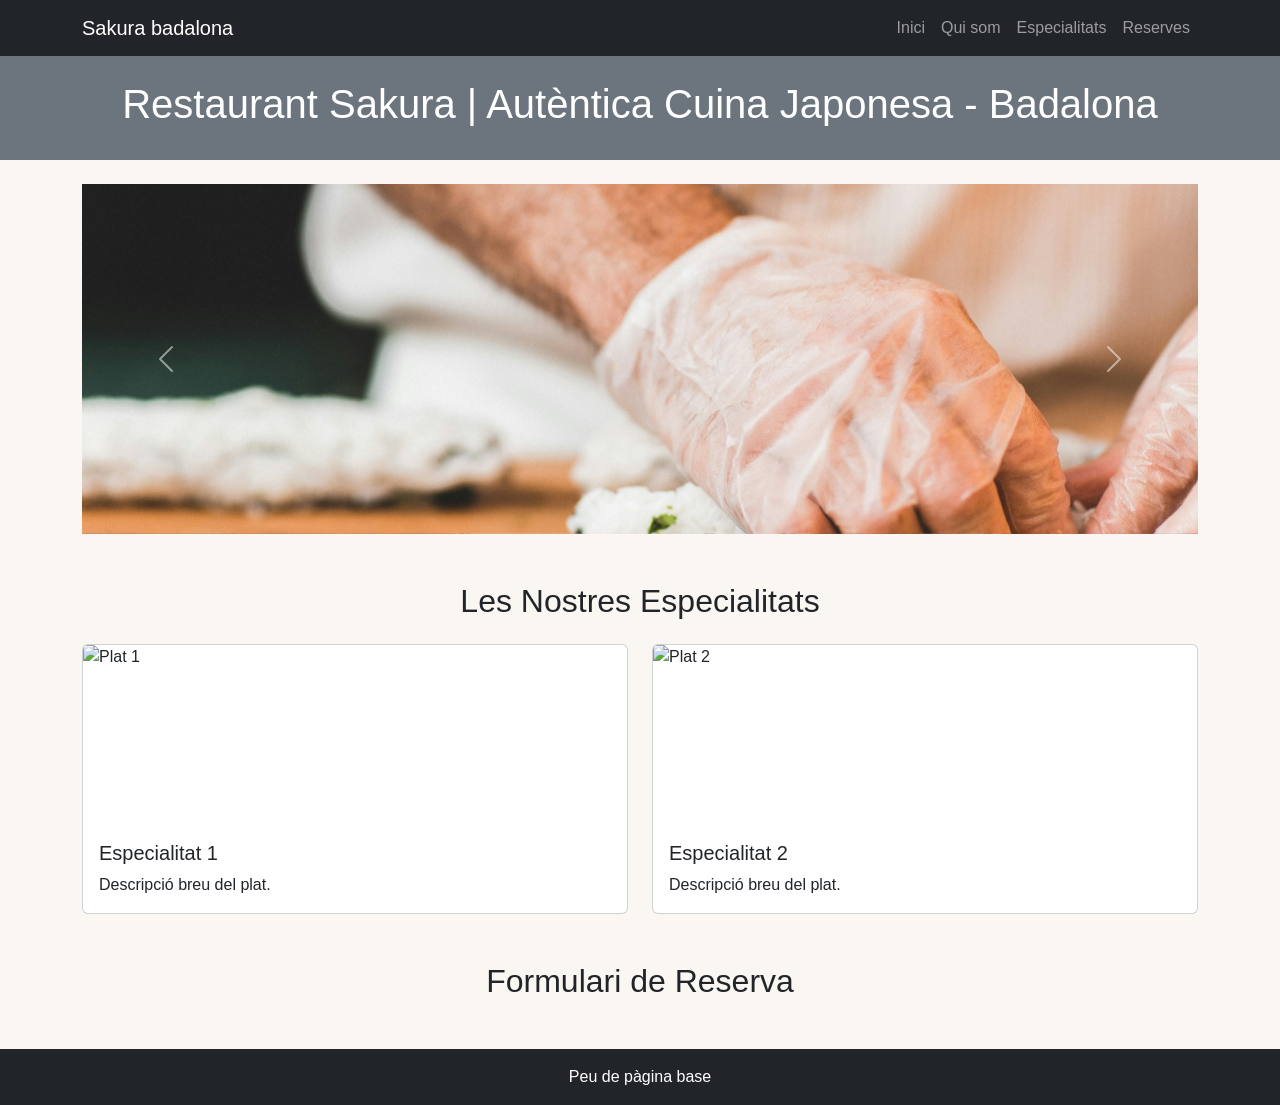
==== index.html @ fa6a4b3c "first1" ====
<!DOCTYPE html>
<html lang="ca">
<head>
    <meta charset="UTF-8">
    <meta name="viewport" content="width=device-width, initial-scale=1.0">
    <title>Plantilla Base - Restaurant Sakura Badalona</title>
    <link href="https://cdn.jsdelivr.net/npm/bootstrap@5.3.0/dist/css/bootstrap.min.css" rel="stylesheet">
    <link rel="stylesheet" href="style.css">
</head>
<body>

    <nav class="navbar navbar-expand-lg navbar-dark bg-dark">
        <div class="container">
            <a class="navbar-brand" href="#">Sakura badalona</a>
            <button class="navbar-toggler" type="button" data-bs-toggle="collapse" data-bs-target="#navbarNav">
                <span class="navbar-toggler-icon"></span>
            </button>
            <div class="collapse navbar-collapse" id="navbarNav">
                <ul class="navbar-nav ms-auto">
                    <li class="nav-item"><a class="nav-link" href="#">Inici</a></li>
                    <li class="nav-item"><a class="nav-link" href="#">Qui som</a></li>
                    <li class="nav-item"><a class="nav-link" href="#">Especialitats</a></li>
                    <li class="nav-item"><a class="nav-link" href="#">Reserves</a></li>
                </ul>
            </div>
        </div>
    </nav>

    <header class="bg-secondary text-white text-center py-4">
        <div class="container">
            <h1>Restaurant Sakura | Autèntica Cuina Japonesa - Badalona</h1>
        </div>
    </header>

    <section class="container my-4">
        <div id="carouselExample" class="carousel slide" data-bs-ride="carousel">
            <div class="carousel-inner">
                <div class="carousel-item active">
                    <img src="img-20261124T072218Z-1-001/img/Restaurant_1.jpg" class="d-block w-100" style="height: 350px; object-fit: cover;" alt="Imatge 1">
                </div>
                 <div class="carousel-inner">
                <div class="carousel-item active">
                    <img src="img-20261124T072218Z-1-001/img/cocinero_haciendo_sushi.jpg" class="d-block w-100" style="height: 350px; object-fit: cover;" alt="Imatge 1">
                </div>
                <div class="carousel-item">
                    <img src="img-20261124T072218Z-1-001/img/niguiris.jpg" class="d-block w-100" style="height: 350px; object-fit: cover;" alt="Imatge 2">
                </div>
            </div>
            <button class="carousel-control-prev" type="button" data-bs-target="#carouselExample" data-bs-slide="prev">
                <span class="carousel-control-prev-icon"></span>
            </button>
            <button class="carousel-control-next" type="button" data-bs-target="#carouselExample" data-bs-slide="next">
                <span class="carousel-control-next-icon"></span>
            </button>
        </div>
    </section>

    <section id="especialitats" class="container my-5">
        <h2 class="text-center mb-4">Les Nostres Especialitats</h2>
        <div class="row g-4">
            <!-- Card 1 -->
            <div class="col-md-6">
                <div class="card h-100">
                    <img src="img/card1.jpg" class="card-img-top" style="height: 180px; object-fit: cover;" alt="Plat 1">
                    <div class="card-body">
                        <h5 class="card-title">Especialitat 1</h5>
                        <p class="card-text">Descripció breu del plat.</p>
                    </div>
                </div>
            </div>
            <!-- Card 2 -->
            <div class="col-md-6">
                <div class="card h-100">
                    <img src="img/card2.jpg" class="card-img-top" style="height: 180px; object-fit: cover;" alt="Plat 2">
                    <div class="card-body">
                        <h5 class="card-title">Especialitat 2</h5>
                        <p class="card-text">Descripció breu del plat.</p>
                    </div>
                </div>
            </div>
        </div>
    </section>

    <section id="reserves" class="container my-5">
        <h2 class="text-center mb-4">Formulari de Reserva</h2>
        <!-- Espai per al missatge de confirmació de JS -->
        <div id="missatgeConfirmacio"></div>
        
        <form id="formulariReserva">
            <!-- Afegir aquí els camps: Nom, Cognoms, Telèfon, Correu, Data, Consulta i Botó -->
        </form>
    </section>

    
    <footer class="bg-dark text-white text-center py-3 mt-5">
        <p class="mb-0">Peu de pàgina base</p>
    </footer>

    <!-- Bootstrap 5 JS -->
    <script src="https://cdn.jsdelivr.net/npm/bootstrap@5.3.0/dist/js/bootstrap.bundle.min.js"></script>
    <!-- Enllaçar aquí el fitxer js/script.js -->
</body>
</html>
---- style.css ----
/* Estils personalitzats per al Restaurant Sakura Badalona */
body {
    font-family: 'Segoe UI', Tahoma, Geneva, Verdana, sans-serif;
    background-color: #faf7f2;
}

.object-fit-cover {
    object-fit: cover;
}

.card {
    transition: transform 0.2s ease, box-shadow 0.2s ease;
}

.card:hover {
    transform: translateY(-4px);
    box-shadow: 0 8px 20px rgba(0, 0, 0, 0.12) !important;
}

.dropdown-menu-dark .dropdown-item:hover {
    background-color: #dc3545;
}
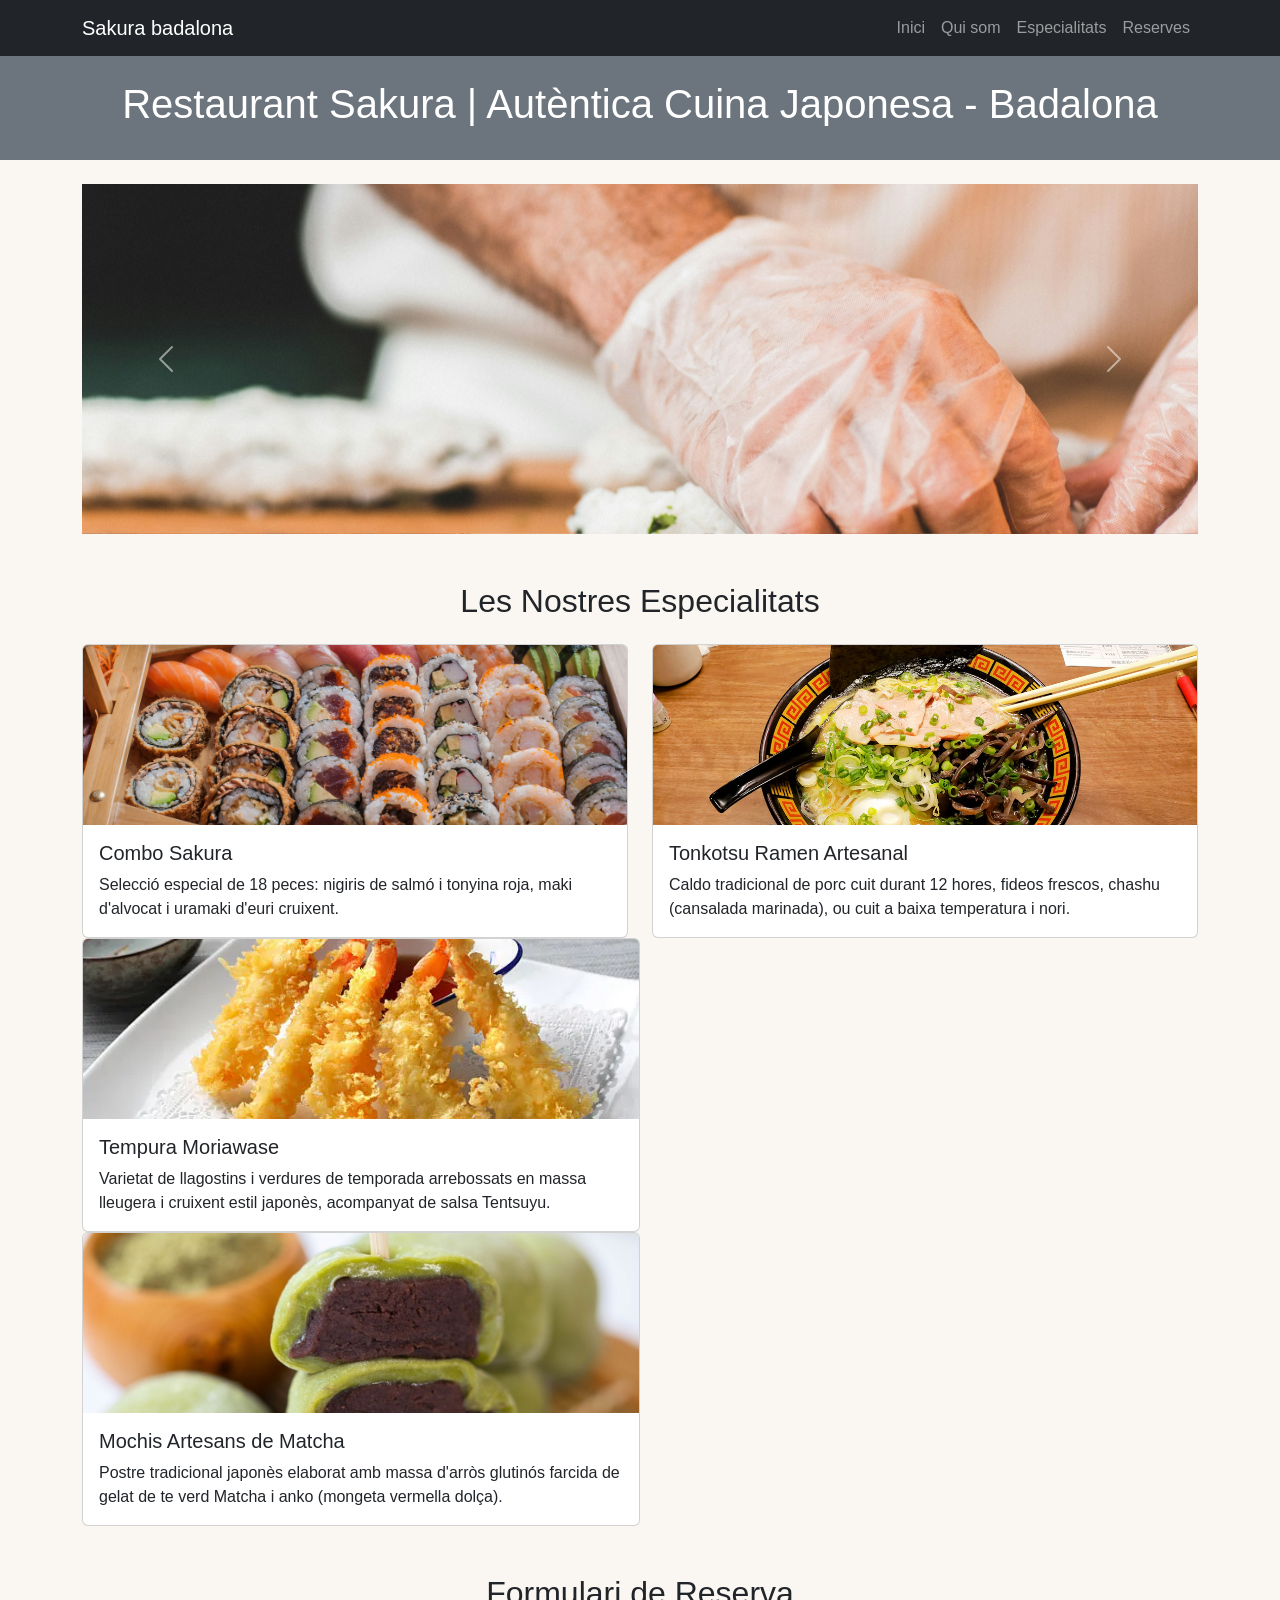
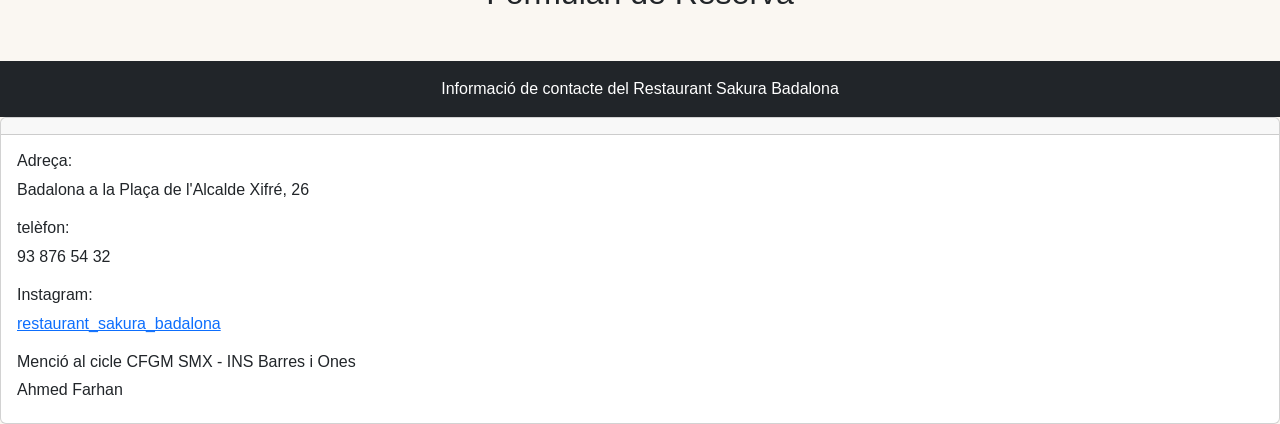
==== commit 4fb0d752: "2nd" ====
--- a/index.html
+++ b/index.html
@@ -20,7 +20,7 @@
                     <li class="nav-item"><a class="nav-link" href="#">Inici</a></li>
                     <li class="nav-item"><a class="nav-link" href="#">Qui som</a></li>
                     <li class="nav-item"><a class="nav-link" href="#">Especialitats</a></li>
-                    <li class="nav-item"><a class="nav-link" href="#">Reserves</a></li>
+                    <li class="nav-item"><a class="nav-link" href="reserva.html">Reserves</a></li>
                 </ul>
             </div>
         </div>
@@ -42,6 +42,7 @@
                 <div class="carousel-item active">
                     <img src="img-20261124T072218Z-1-001/img/cocinero_haciendo_sushi.jpg" class="d-block w-100" style="height: 350px; object-fit: cover;" alt="Imatge 1">
                 </div>
+
                 <div class="carousel-item">
                     <img src="img-20261124T072218Z-1-001/img/niguiris.jpg" class="d-block w-100" style="height: 350px; object-fit: cover;" alt="Imatge 2">
                 </div>
@@ -61,20 +62,42 @@
             <!-- Card 1 -->
             <div class="col-md-6">
                 <div class="card h-100">
-                    <img src="img/card1.jpg" class="card-img-top" style="height: 180px; object-fit: cover;" alt="Plat 1">
+                    <img src="img-20261124T072218Z-1-001/img/sushi_variado.jpg" class="card-img-top" style="height: 180px; object-fit: cover;" alt="Plat 1">
                     <div class="card-body">
-                        <h5 class="card-title">Especialitat 1</h5>
-                        <p class="card-text">Descripció breu del plat.</p>
+                        <h5 class="card-title">Combo Sakura</h5>
+                        <p class="card-text"> Selecció especial de 18 peces: nigiris de salmó i tonyina roja, maki d'alvocat i uramaki d'euri cruixent.</p>
                     </div>
                 </div>
             </div>
             <!-- Card 2 -->
             <div class="col-md-6">
                 <div class="card h-100">
-                    <img src="img/card2.jpg" class="card-img-top" style="height: 180px; object-fit: cover;" alt="Plat 2">
+                    <img src="img-20261124T072218Z-1-001/img/ramen_tonkotsu.avif" class="card-img-top" style="height: 180px; object-fit: cover;" alt="Plat 2">
                     <div class="card-body">
-                        <h5 class="card-title">Especialitat 2</h5>
-                        <p class="card-text">Descripció breu del plat.</p>
+                        <h5 class="card-title">Tonkotsu Ramen Artesanal</h5>
+                        <p class="card-text">Caldo tradicional de porc cuit durant 12 hores, fideos frescos, chashu (cansalada marinada), ou cuit a baixa temperatura i nori.</p>
+                    </div>
+                </div>
+            </div>
+        </div>
+        <!-- Card 3 -->
+        <div class="col-md-6">
+                <div class="card h-100">
+                    <img src="img-20261124T072218Z-1-001/img/tempura_gambas.webp" class="card-img-top" style="height: 180px; object-fit: cover;" alt="Plat 3">
+                    <div class="card-body">
+                        <h5 class="card-title">Tempura Moriawase</h5>
+                        <p class="card-text">Varietat de llagostins i verdures de temporada arrebossats en massa lleugera i cruixent estil japonès, acompanyat de salsa Tentsuyu.</p>
+                    </div>
+                </div>
+            </div>
+        </div>
+         <!-- Card 4 -->
+        <div class="col-md-6">
+                <div class="card h-100">
+                    <img src="img-20261124T072218Z-1-001/img/mochi_te_verde.jpg" class="card-img-top" style="height: 180px; object-fit: cover;" alt="Plat 4">
+                    <div class="card-body">
+                        <h5 class="card-title">Mochis Artesans de Matcha</h5>
+                        <p class="card-text">Postre tradicional japonès elaborat amb massa d'arròs glutinós farcida de gelat de te verd Matcha i anko (mongeta vermella dolça).</p>
                     </div>
                 </div>
             </div>
@@ -93,11 +116,26 @@
 
     
     <footer class="bg-dark text-white text-center py-3 mt-5">
-        <p class="mb-0">Peu de pàgina base</p>
+        <p class="mb-0">Informació de contacte del Restaurant Sakura Badalona </p>
     </footer>
 
     <!-- Bootstrap 5 JS -->
     <script src="https://cdn.jsdelivr.net/npm/bootstrap@5.3.0/dist/js/bootstrap.bundle.min.js"></script>
     <!-- Enllaçar aquí el fitxer js/script.js -->
+
+    <div class="card">
+  <div class="card-header">
+  </div>
+  <div class="card-body">
+    <h6 class="card-title">Adreça:</h6>
+    <p class="card-text">Badalona a la Plaça de l'Alcalde Xifré, 26</p>
+    <h6 class="card-title">telèfon:</h6>
+    <p class="card-text">93 876 54 32</p>
+    <h6 class="card-title">Instagram:</h6>
+    <p class="card-text"><a href="https://www.instagram.com/restaurant_sakura_badalona/" target="_blank">restaurant_sakura_badalona</a></p>
+    <h6 class="card-title">Menció al cicle CFGM SMX - INS Barres i Ones</h6>
+    <h6 class="card-title">Ahmed Farhan</h6>
+  </div>
+</div>
 </body>
 </html>
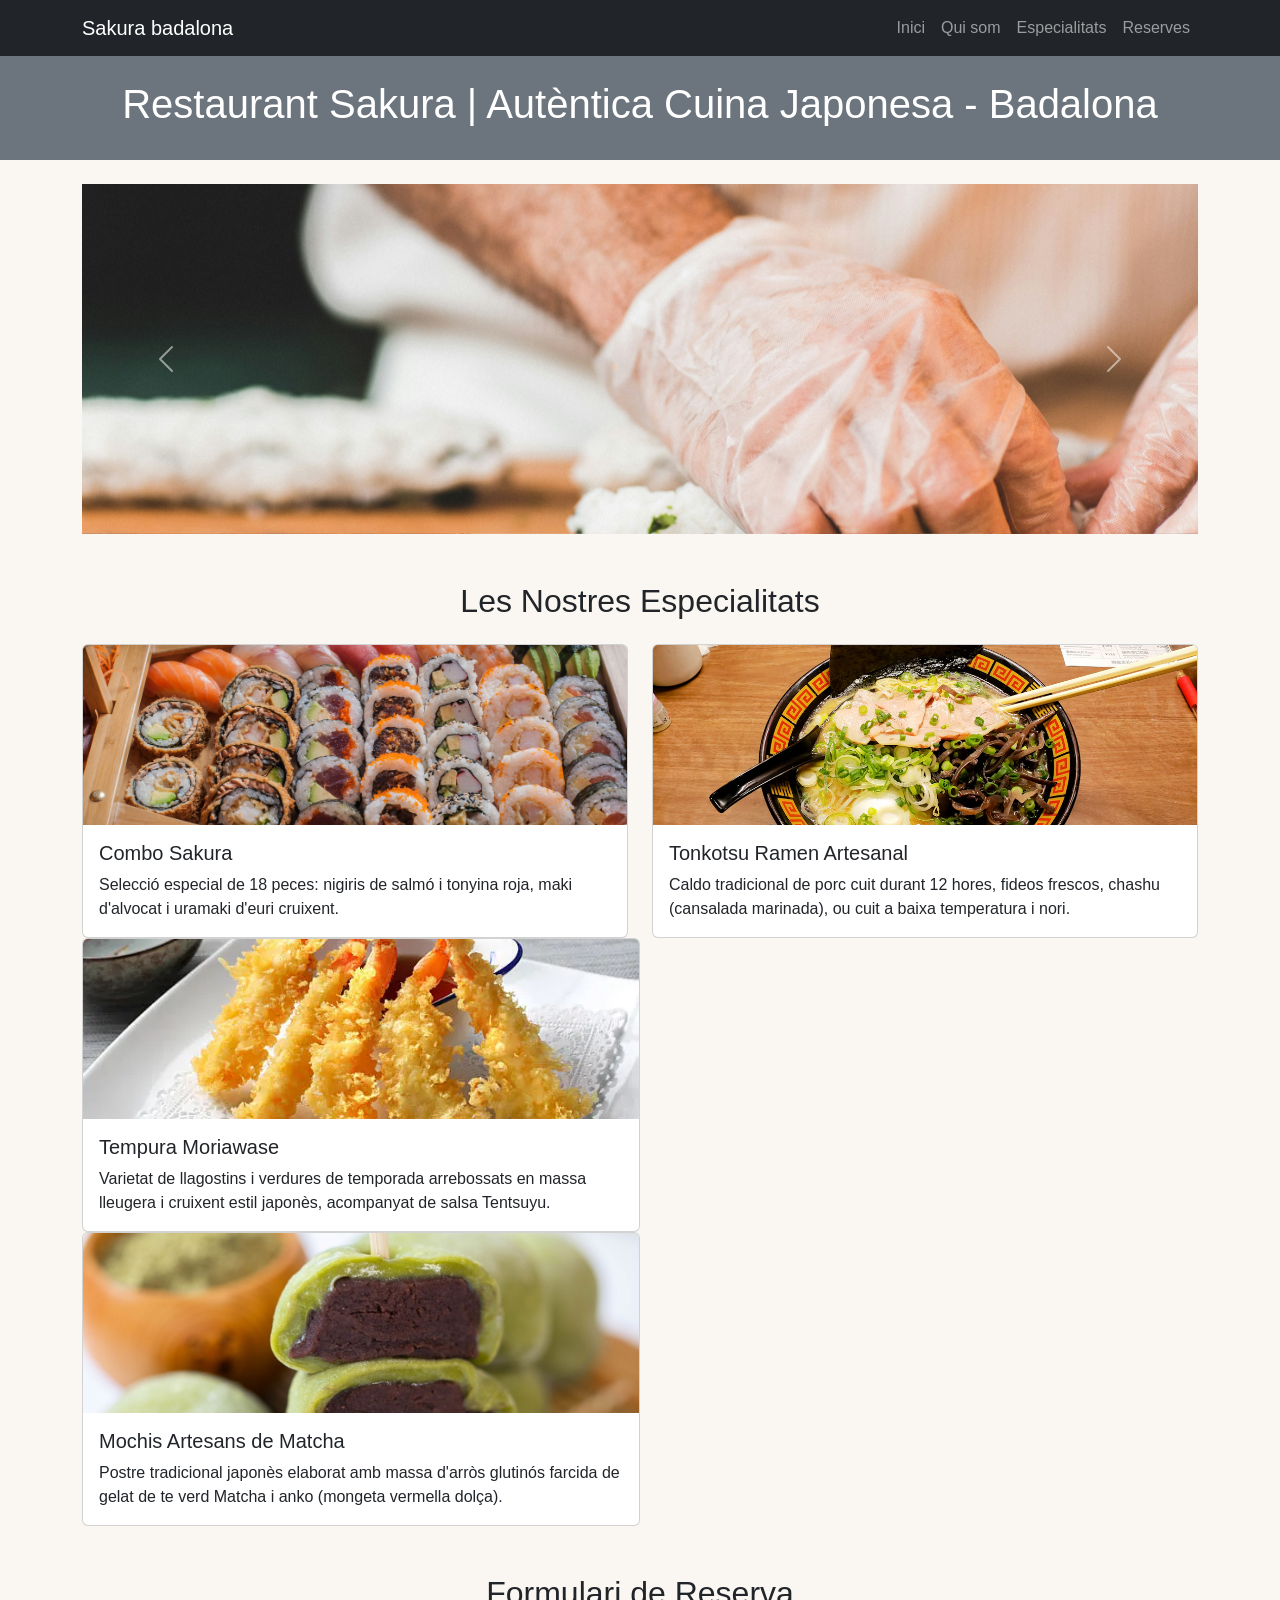
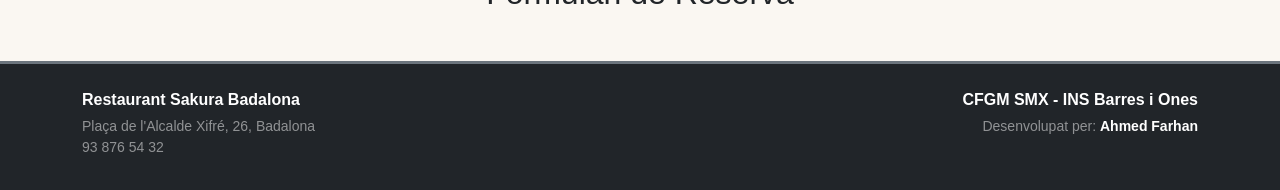
==== commit b7588fe8: "3rd" ====
--- a/index.html
+++ b/index.html
@@ -115,27 +115,21 @@
     </section>
 
     
-    <footer class="bg-dark text-white text-center py-3 mt-5">
-        <p class="mb-0">Informació de contacte del Restaurant Sakura Badalona </p>
-    </footer>
-
-    <!-- Bootstrap 5 JS -->
-    <script src="https://cdn.jsdelivr.net/npm/bootstrap@5.3.0/dist/js/bootstrap.bundle.min.js"></script>
-    <!-- Enllaçar aquí el fitxer js/script.js -->
-
-    <div class="card">
-  <div class="card-header">
+   <footer class="bg-dark text-white border-top border-secondary border-3 pt-4 pb-3">
+  <div class="container">
+    <div class="row">
+      <div class="col-md-6 text-center text-md-start mb-3">
+        <p class="fw-bold mb-1">Restaurant Sakura Badalona</p>
+        <p class="small text-white-50 mb-0">Plaça de l'Alcalde Xifré, 26, Badalona</p>
+        <p class="small text-white-50 mb-0">93 876 54 32</p>
+      </div>
+      <div class="col-md-6 text-center text-md-end">
+        <p class="fw-bold mb-1">CFGM SMX - INS Barres i Ones</p>
+        <p class="small text-white-50 mb-0">Desenvolupat per: <strong class="text-white">Ahmed Farhan</strong></p>
+      </div>
+    </div>
   </div>
-  <div class="card-body">
-    <h6 class="card-title">Adreça:</h6>
-    <p class="card-text">Badalona a la Plaça de l'Alcalde Xifré, 26</p>
-    <h6 class="card-title">telèfon:</h6>
-    <p class="card-text">93 876 54 32</p>
-    <h6 class="card-title">Instagram:</h6>
-    <p class="card-text"><a href="https://www.instagram.com/restaurant_sakura_badalona/" target="_blank">restaurant_sakura_badalona</a></p>
-    <h6 class="card-title">Menció al cicle CFGM SMX - INS Barres i Ones</h6>
-    <h6 class="card-title">Ahmed Farhan</h6>
-  </div>
+</footer>
 </div>
 </body>
 </html>
--- a/style.css
+++ b/style.css
@@ -19,4 +19,7 @@
 
 .dropdown-menu-dark .dropdown-item:hover {
     background-color: #dc3545;
+}
+.h1 h2 h3 h4 h5 h6 {
+    color: #dc3545;
 }
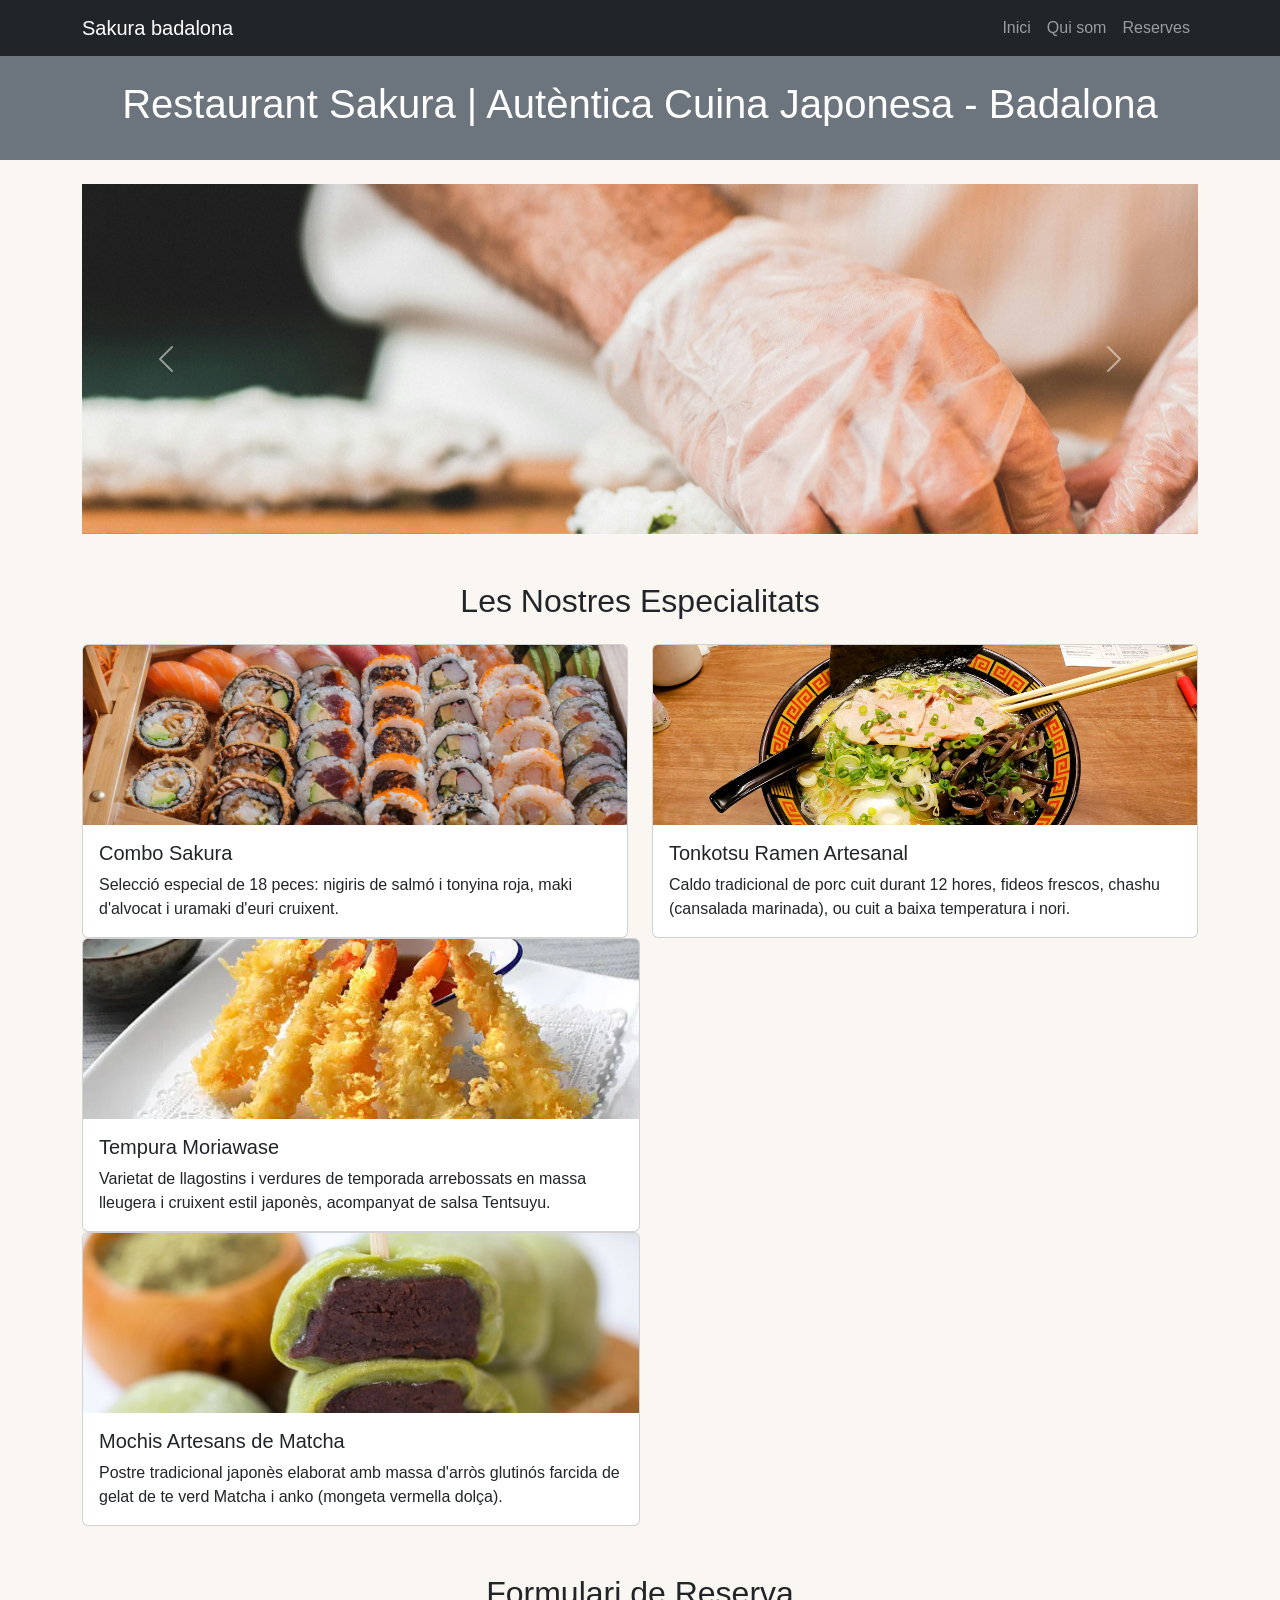
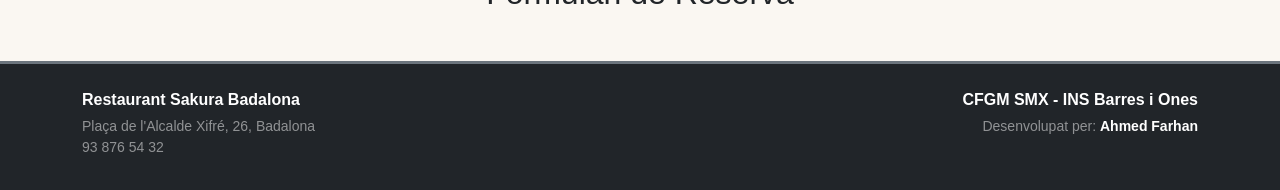
==== commit 5ee32a55: "5th" ====
--- a/index.html
+++ b/index.html
@@ -19,7 +19,6 @@
                 <ul class="navbar-nav ms-auto">
                     <li class="nav-item"><a class="nav-link" href="#">Inici</a></li>
                     <li class="nav-item"><a class="nav-link" href="#">Qui som</a></li>
-                    <li class="nav-item"><a class="nav-link" href="#">Especialitats</a></li>
                     <li class="nav-item"><a class="nav-link" href="reserva.html">Reserves</a></li>
                 </ul>
             </div>
